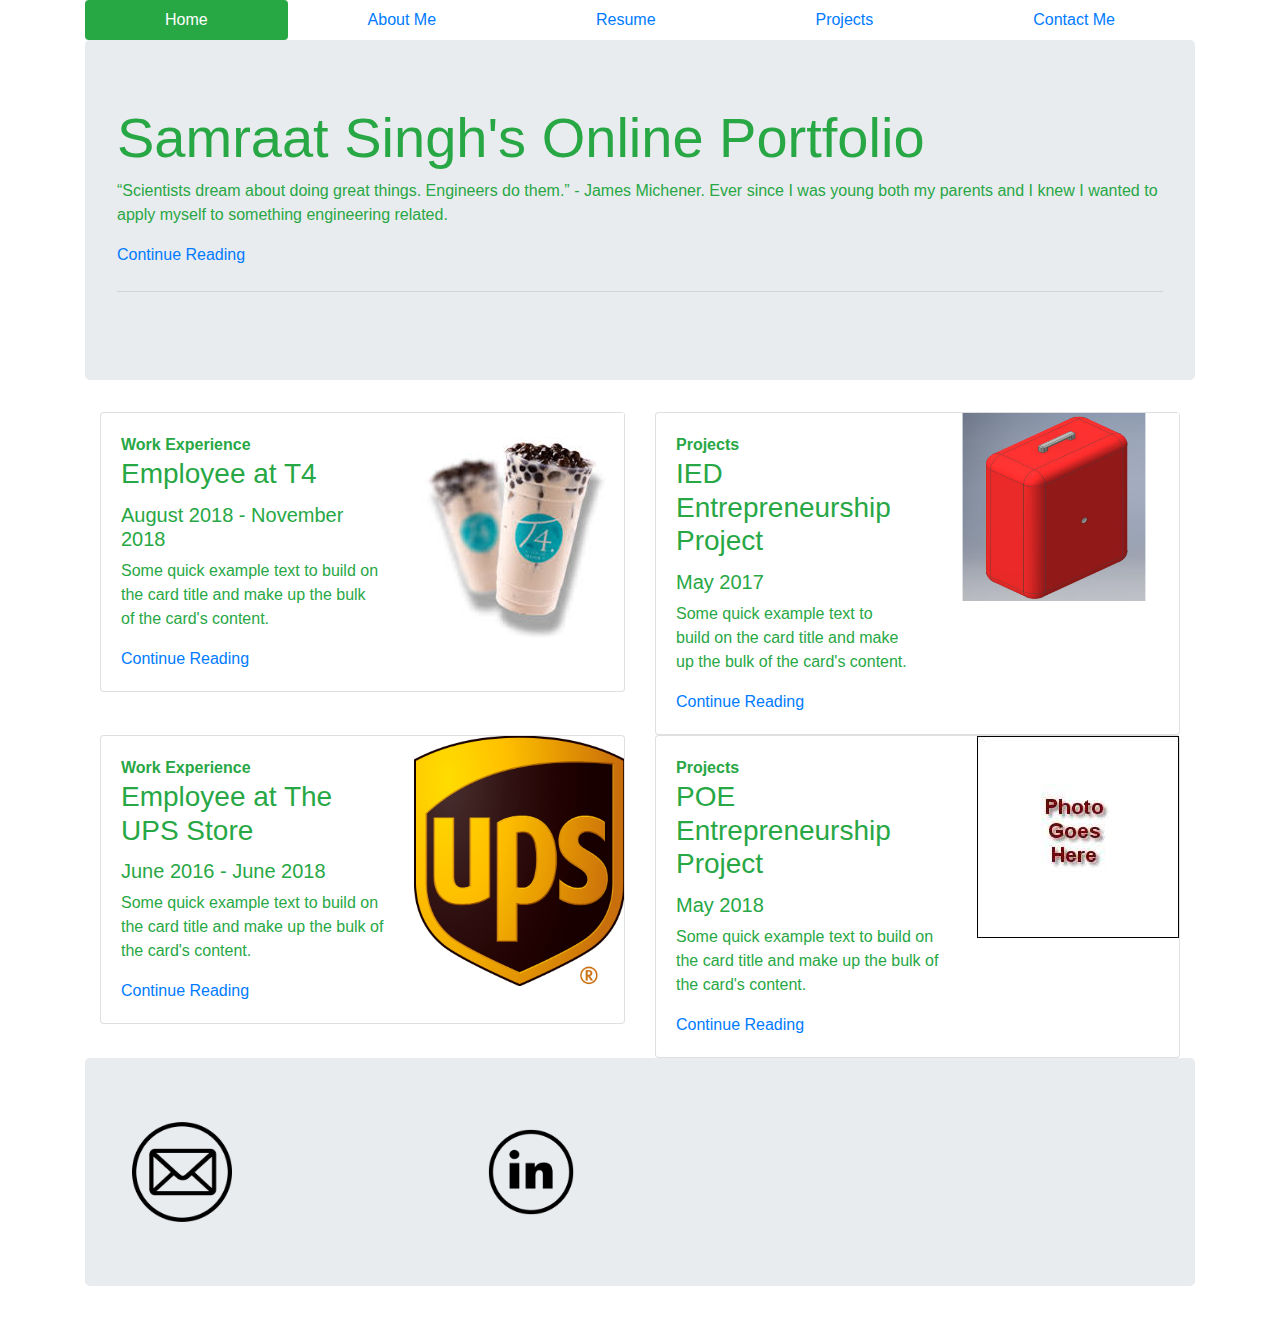
==== index.html @ e5f9a2a9 "My first commit" ====
<!DOCTYPE html>
<html lang="en">
    <head>
        <meta charset="utf-8">
        <title>Samraat Singh Engineering Portfolio</title>
        <link rel="stylesheet" href="./bootstrap-4.1.2-dist/css/bootstrap.css" type="text/css" >
    </head>
        <body>
            <div class = "container">
               <nav class="nav nav-pills nav-fill">
                  <a class="nav-item nav-link active" href="#">Home</a>
                  <a class="nav-item nav-link" href="./Singh_AboutMe.html">About Me</a>
                  <a class="nav-item nav-link" href="./Singh_Resume.html">Resume</a>
                  <a class="nav-item nav-link" href="./Singh_Projects,html">Projects</a>
                  <a class="nav-item nav-link" href="./Singh_ContactMe.html">Contact Me</a>
                </nav>
            </div>
        
</div>
  
  <div class="container">
   <div class="jumbotron">
      <h1 class="display-4">Samraat Singh's Online Portfolio</h1>
          <p>“Scientists dream about doing great things. Engineers do them.” - James Michener. Ever since I was young both my parents and I knew I wanted to apply myself to something engineering related.</p>
          <a href="./Singh_AboutMe.html">Continue Reading</a>
          <nav class> </nav></nav>
            <hr class="my-4"></p>
  </div>
              <div class="container">

  <div class="row">
        <div class='col-6'>
          <div class="card flex-row">
              <div class="card-body">
                <strong >Work Experience</strong>
                <h3 class="card-title"> Employee at T4</h3>
                <h5> August 2018 - November 2018 </h5>
                <p class="card-text">Some quick example text to build on the card title and make up the bulk of the card's content.</p>
                <a href="./Singh_AboutMe.html">Continue Reading</a>
              </div>
              <div>
                  <img class="card-img-right" style="max-width:250px; max-height:250px" src="./Images/t4.jpg" alt="Card image cap">
              </div>
            </div>
        </div>
        
        <div class='col-6'>
          <div class="card flex-row" >
              <div class="card-body">
                <strong >Projects </strong>
                <h3 class="card-title"> IED Entrepreneurship Project</h3>
                <h5> May 2017 </h5>
                <p class="card-text">Some quick example text to build on the card title and make up the bulk of the card's content.</p>
                <a href="./Singh_AboutMe.html">Continue Reading</a>
              </div>
              
              <div>
                  <img class="card-img-right" style="max-width:250px; max-height:250px" src="./Images/trackc.jpg" alt="Card image">
              </div>
                
            </div>
        </div>
      </div>
        
 
      
    <div class="row">
        <div class='col-6'>
          <div class="card flex-row">
              <div class="card-body">
                <strong >Work Experience</strong>
                <h3 class="card-title"> Employee at The UPS Store</h3>
                <h5> June 2016 - June 2018 </h5>
                <p class="card-text">Some quick example text to build on the card title and make up the bulk of the card's content.</p>
              <a href="./Singh_AboutMe.html">Continue Reading</a>
              </div>
              <div>
                  <img class="card-img-right" style="max-width:250px; max-height:250px" src="./Images/ups.png" alt="Card image cap">
              </div>
            </div>
        </div>
        
        <div class='col-6'>
          <div class="card flex-row">
              <div class="card-body">
                <strong >Projects </strong>
                <h3 class="card-title"> POE Entrepreneurship Project</h3>
                <h5> May 2018 </h5>
                <p class="card-text">Some quick example text to build on the card title and make up the bulk of the card's content.</p>
                <a href="./Singh_Resume.html">Continue Reading</a>
              </div>
              <div>
                  <img class="card-img-right" style="max-width:250px; max-height:250px" src="./Images/lol.jpg" alt="Card image cap">
              </div>
            </div>
        </div>
      </div>

  
      <div class="jumbotron row">
          <div class='col-4'>
            <a><img src="./Images/mail.png" href="gmail.com" style="width:100px;height:100px;" alt="Email me!"></a>
          </div>
          <div class='col-4'>
              <a><img src="./Images/in.png" href="gmail.com" style="width:100px;height:100px;" alt="Email me!"></a>
          </div>
      </div>

  
    </body>
</html>
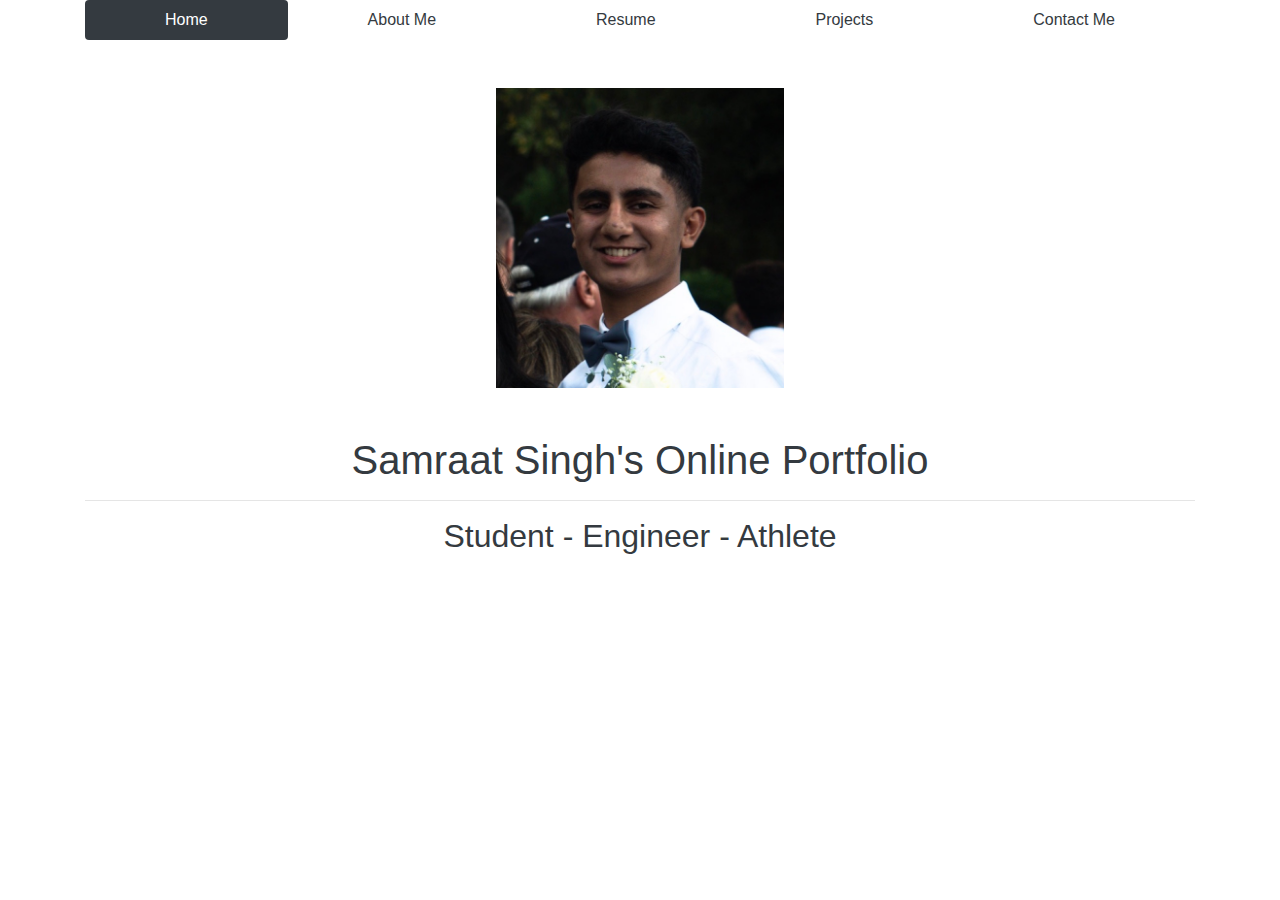
==== commit 5c180fad: "3rd commit" ====
--- a/index.html
+++ b/index.html
@@ -8,103 +8,23 @@
         <body>
             <div class = "container">
                <nav class="nav nav-pills nav-fill">
-                  <a class="nav-item nav-link active" href="#">Home</a>
+                  <a class="nav-item nav-link active" href="./index.html">Home</a>
                   <a class="nav-item nav-link" href="./Singh_AboutMe.html">About Me</a>
                   <a class="nav-item nav-link" href="./Singh_Resume.html">Resume</a>
-                  <a class="nav-item nav-link" href="./Singh_Projects,html">Projects</a>
+                  <a class="nav-item nav-link" href="./Singh_Projects.html">Projects</a>
                   <a class="nav-item nav-link" href="./Singh_ContactMe.html">Contact Me</a>
                 </nav>
             </div>
-        
-</div>
-  
-  <div class="container">
-   <div class="jumbotron">
-      <h1 class="display-4">Samraat Singh's Online Portfolio</h1>
-          <p>“Scientists dream about doing great things. Engineers do them.” - James Michener. Ever since I was young both my parents and I knew I wanted to apply myself to something engineering related.</p>
-          <a href="./Singh_AboutMe.html">Continue Reading</a>
-          <nav class> </nav></nav>
-            <hr class="my-4"></p>
-  </div>
-              <div class="container">
+    
 
-  <div class="row">
-        <div class='col-6'>
-          <div class="card flex-row">
-              <div class="card-body">
-                <strong >Work Experience</strong>
-                <h3 class="card-title"> Employee at T4</h3>
-                <h5> August 2018 - November 2018 </h5>
-                <p class="card-text">Some quick example text to build on the card title and make up the bulk of the card's content.</p>
-                <a href="./Singh_AboutMe.html">Continue Reading</a>
-              </div>
-              <div>
-                  <img class="card-img-right" style="max-width:250px; max-height:250px" src="./Images/t4.jpg" alt="Card image cap">
-              </div>
-            </div>
-        </div>
-        
-        <div class='col-6'>
-          <div class="card flex-row" >
-              <div class="card-body">
-                <strong >Projects </strong>
-                <h3 class="card-title"> IED Entrepreneurship Project</h3>
-                <h5> May 2017 </h5>
-                <p class="card-text">Some quick example text to build on the card title and make up the bulk of the card's content.</p>
-                <a href="./Singh_AboutMe.html">Continue Reading</a>
-              </div>
-              
-              <div>
-                  <img class="card-img-right" style="max-width:250px; max-height:250px" src="./Images/trackc.jpg" alt="Card image">
-              </div>
-                
-            </div>
-        </div>
+   <header class="masthead text-center">
+      <div class="container">
+        <img style="max-height:300px" class="img-fluid my-5 mx-auto" src="./Images/IMG_1057.jpg" alt="">
+        <h1 class="mb-0">Samraat Singh's Online Portfolio</h1>
+        <hr class="star-light">
+        <h2 class="font-weight-light mb-0">Student - Engineer - Athlete</h2>
       </div>
-        
- 
-      
-    <div class="row">
-        <div class='col-6'>
-          <div class="card flex-row">
-              <div class="card-body">
-                <strong >Work Experience</strong>
-                <h3 class="card-title"> Employee at The UPS Store</h3>
-                <h5> June 2016 - June 2018 </h5>
-                <p class="card-text">Some quick example text to build on the card title and make up the bulk of the card's content.</p>
-              <a href="./Singh_AboutMe.html">Continue Reading</a>
-              </div>
-              <div>
-                  <img class="card-img-right" style="max-width:250px; max-height:250px" src="./Images/ups.png" alt="Card image cap">
-              </div>
-            </div>
-        </div>
-        
-        <div class='col-6'>
-          <div class="card flex-row">
-              <div class="card-body">
-                <strong >Projects </strong>
-                <h3 class="card-title"> POE Entrepreneurship Project</h3>
-                <h5> May 2018 </h5>
-                <p class="card-text">Some quick example text to build on the card title and make up the bulk of the card's content.</p>
-                <a href="./Singh_Resume.html">Continue Reading</a>
-              </div>
-              <div>
-                  <img class="card-img-right" style="max-width:250px; max-height:250px" src="./Images/lol.jpg" alt="Card image cap">
-              </div>
-            </div>
-        </div>
-      </div>
-
-  
-      <div class="jumbotron row">
-          <div class='col-4'>
-            <a><img src="./Images/mail.png" href="gmail.com" style="width:100px;height:100px;" alt="Email me!"></a>
-          </div>
-          <div class='col-4'>
-              <a><img src="./Images/in.png" href="gmail.com" style="width:100px;height:100px;" alt="Email me!"></a>
-          </div>
-      </div>
+    </header>
 
   
     </body>
